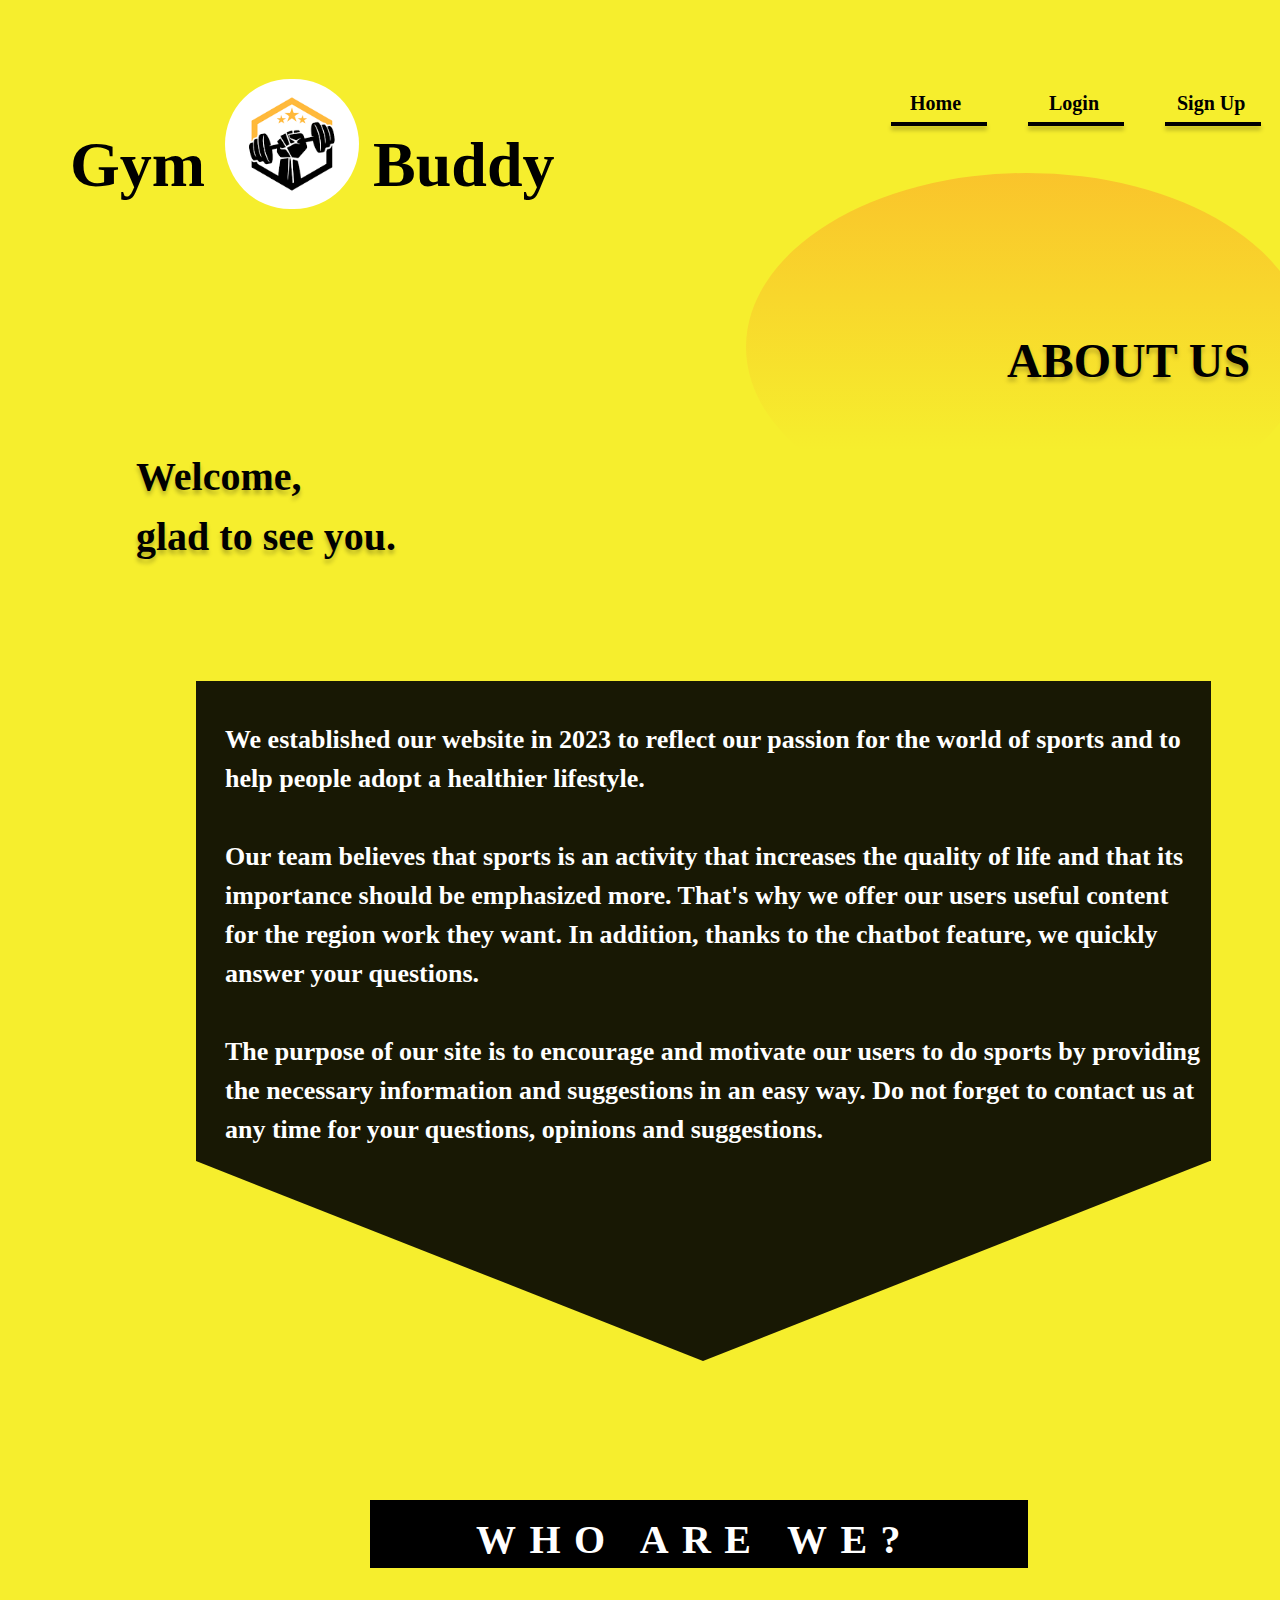
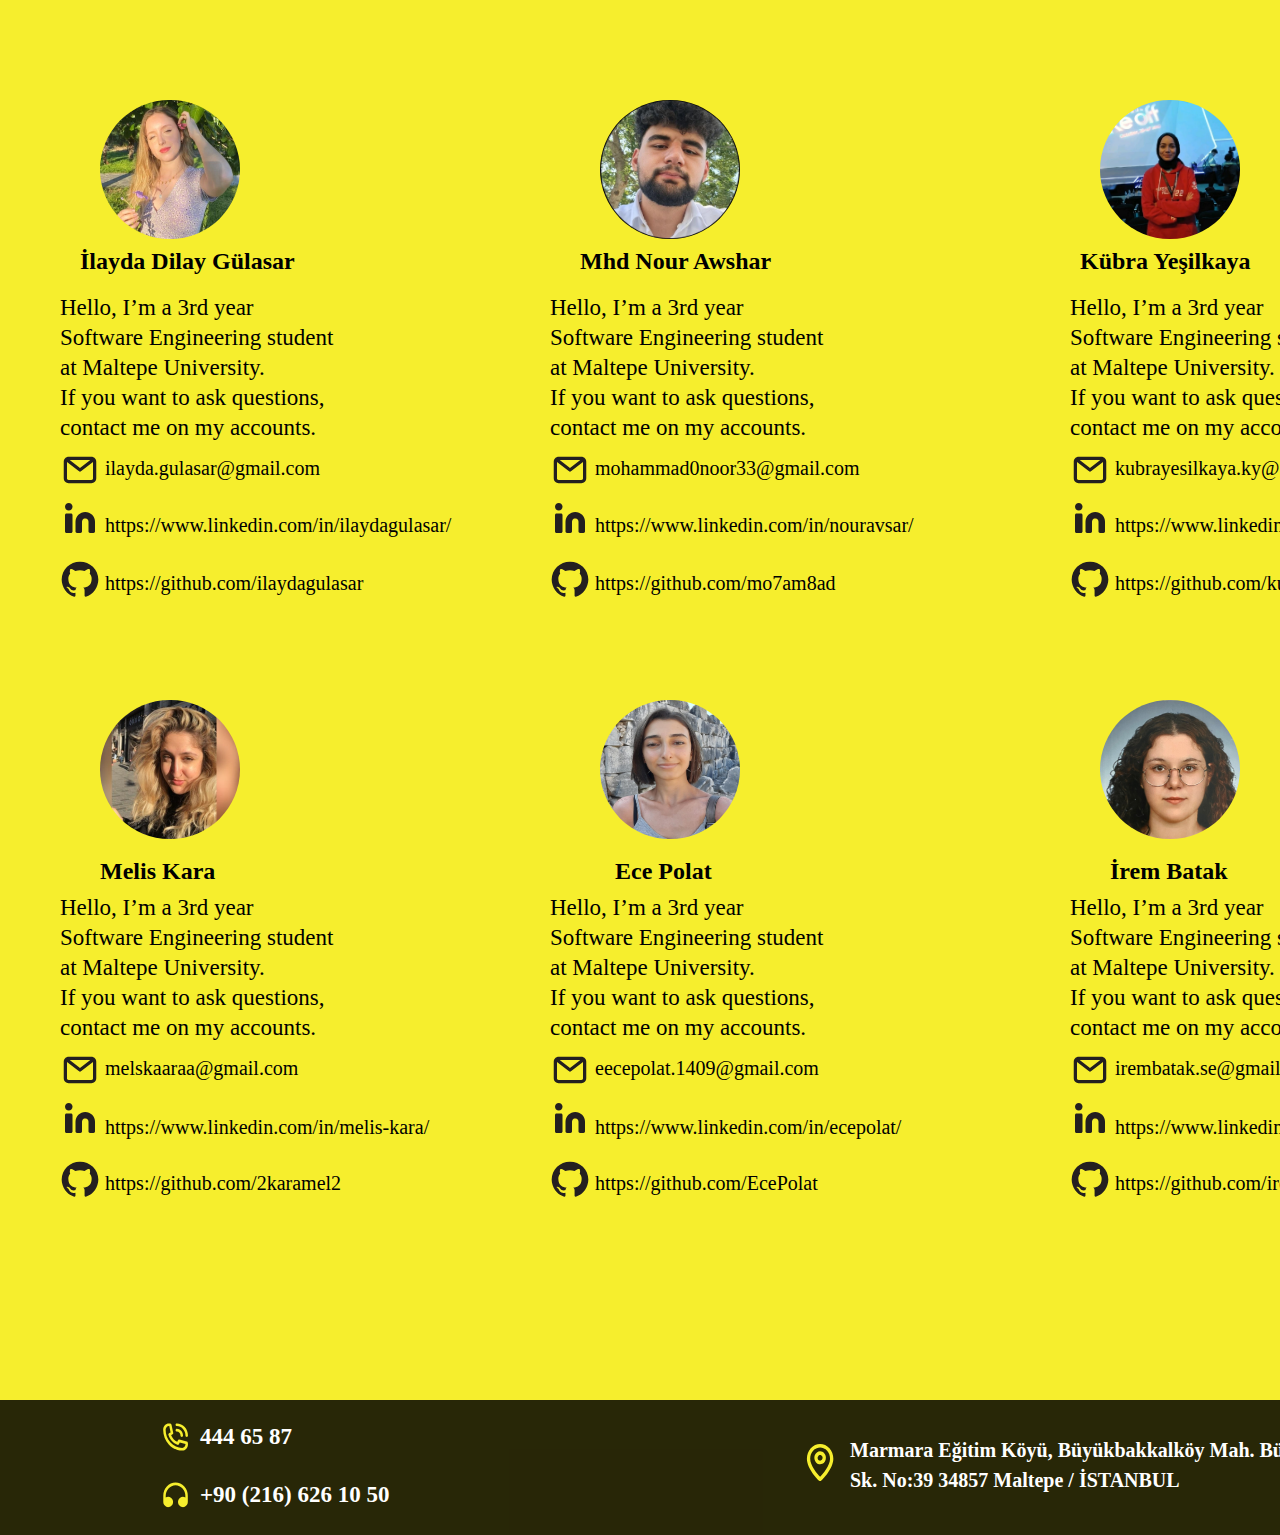
==== GymBuddy-AboutUs/AboutUs.html @ 1a785b75 "GymBuddy-AboutUs" ====
﻿<!DOCTYPE html>
<html>
<head>
    <meta charset="utf-8" />
    <title>GymBuddy</title>
    <link href="AboutUs.css" rel="stylesheet" />

</head>
<body>
    <div class="brand">
        <div class="Gym">
            <p class="GymText">
                Gym
            </p>
        </div>
        <div class="img">
            <img class="brandImg" src="Images/gym 1.svg" />
        </div>
        <div class="Buddy">
            <p class="BuddyText">
                Buddy
            </p>
        </div>
    </div>
    <div id="menu">
        <div id="menuItems">
            <div id="Home">
                <a href="homepage.html" class="text">
                    Home
                </a>
                <div class="line"></div>
            </div>

            <div id="login">
                <a href="login.html" class="text">
                    Login
                </a>
                <div class="line"></div>
            </div>

            <div id="SignUp">
                <a href="SignUp.html" class="text">
                    Sign Up
                </a>
                <div class="line"></div>
            </div>
        </div>
    </div>
    <h1>
        Welcome,<br />
        glad to see you.
    </h1>
    <div class="elips"></div>
    <h2>
        ABOUT US
    </h2>
    <div class="rectangle"></div>
    <div class="triangle"></div>
    <p class="TextinRectangle">
        We established our website in 2023 to reflect our passion for the world of sports and to help people adopt a healthier lifestyle.
        <br /><br />
        Our team believes that sports is an activity that increases the quality of life and that its importance should be emphasized more. That's why we offer our users useful content for the region work they want. In addition, thanks to the chatbot feature, we quickly answer your questions.
        <br /><br />
        The purpose of our site is to encourage and motivate our users to do sports by providing the necessary information and suggestions in an easy way. Do not forget to contact us at any time for your questions, opinions and suggestions.
    </p>
    <div class="rectangle2"></div>
    <h3>
        WHO ARE WE?
    </h3>
    <div class="about">
        <div class="ilayda">
            <img class="imgofilayda" src="Images/ilayda.jpeg" />
            <p class="nameofilayda">
                İlayda Dilay Gülasar
            </p>
            <p class="textofilayda">
                Hello, I’m a 3rd year Software Engineering student at Maltepe University.
                <br />
                If you want to ask questions, contact me on my accounts.
            </p>
            <img class="emaililayda" src="Images/🦆 icon _email outline_.svg" />
            <p class="ilaydamail">ilayda.gulasar@gmail.com</p>
            <img class="linkediniconilayda" src="Images/🦆 icon _linkedin_.svg" />
            <p class="linkedinilayda">https://www.linkedin.com/in/ilaydagulasar/</p>
            <img class="githubiconilayda" src="Images/🦆 icon _github_.svg" />
            <p class="githubilayda">https://github.com/ilaydagulasar </p>
        </div>
        <div class="nour">
            <img class="imgofnour" src="Images/nour.jpeg" />
            <p class="nameofnour">
                Mhd Nour Awshar
            </p>
            <p class="textofnour">
                Hello, I’m a 3rd year Software Engineering student at Maltepe University.
                <br />
                If you want to ask questions, contact me on my accounts.
            </p>
            <img class="emailnour" src="Images/🦆 icon _email outline_.svg" />
            <p class="nourmail">mohammad0noor33@gmail.com</p>
            <img class="linkediniconnour" src="Images/🦆 icon _linkedin_.svg" />
            <p class="linkedinnour">https://www.linkedin.com/in/nouravsar/ </p>
            <img class="githubiconnour" src="Images/🦆 icon _github_.svg" />
            <p class="githubnour">https://github.com/mo7am8ad </p>
        </div>
        <div class="kubra">
            <img class="imgofkubra" src="Images/kübra.jpeg" />
            <p class="nameofkubra">
                Kübra Yeşilkaya
            </p>
            <p class="textofkubra">
                Hello, I’m a 3rd year Software Engineering student at Maltepe University.
                <br />
                If you want to ask questions, contact me on my accounts.
            </p>
            <img class="emailkubra" src="Images/🦆 icon _email outline_.svg" />
            <p class="kubramail">kubrayesilkaya.ky@gmail.com</p>
            <img class="linkediniconkubra" src="Images/🦆 icon _linkedin_.svg" />
            <p class="linkedinkubra">https://www.linkedin.com/in/kubrayesilkaya/ </p>
            <img class="githubiconkubra" src="Images/🦆 icon _github_.svg" />
            <p class="githubkubra">https://github.com/kubrayesilkaya </p>
        </div>
        <div class="melis">
            <img class="imgofmelis" src="Images/Melis (2).jpeg" />
            <p class="nameofmelis">
                Melis Kara
            </p>
            <p class="textofmelis">
                Hello, I’m a 3rd year Software Engineering student at Maltepe University.
                <br />
                If you want to ask questions, contact me on my accounts.
            </p>
            <img class="emailmelis" src="Images/🦆 icon _email outline_.svg" />
            <p class="melismail">melskaaraa@gmail.com</p>
            <img class="linkediniconmelis" src="Images/🦆 icon _linkedin_.svg" />
            <p class="linkedinmelis">https://www.linkedin.com/in/melis-kara/ </p>
            <img class="githubiconmelis" src="Images/🦆 icon _github_.svg" />
            <p class="githubmelis">https://github.com/2karamel2 </p>
        </div>
        <div class="ece">
            <img class="imgofece" src="Images/ece.jpeg" />
            <p class="nameofece">
                Ece Polat
            </p>
            <p class="textofece">
                Hello, I’m a 3rd year Software Engineering student at Maltepe University.
                <br />
                If you want to ask questions, contact me on my accounts.
            </p>
            <img class="emailece" src="Images/🦆 icon _email outline_.svg" />
            <p class="ecemail">eecepolat.1409@gmail.com</p>
            <img class="linkediniconece" src="Images/🦆 icon _linkedin_.svg" />
            <p class="linkedinece">https://www.linkedin.com/in/ecepolat/</p>
            <img class="githubiconece" src="Images/🦆 icon _github_.svg" />
            <p class="githubece">https://github.com/EcePolat</p>
        </div>
        <div class="irem">
            <img class="imgofirem" src="Images/irem.jpeg" />
            <p class="nameofirem">
                İrem Batak
            </p>
            <p class="textofirem">
                Hello, I’m a 3rd year Software Engineering student at Maltepe University.
                <br />
                If you want to ask questions, contact me on my accounts.
            </p>
            <img class="emailirem" src="Images/🦆 icon _email outline_.svg" />
            <p class="iremmail">irembatak.se@gmail.com</p>
            <img class="linkediniconirem" src="Images/🦆 icon _linkedin_.svg" />
            <p class="linkedinirem"> https://www.linkedin.com/in/irembt/</p>
            <img class="githubiconirem" src="Images/🦆 icon _github_.svg" />
            <p class="githubirem">https://github.com/irembatak</p>
        </div>
    </div>
    <div class="footer">
        <div class="circle">
            <span class="arrow"></span>
        </div>
        <div class="rectangle3"></div>
        <img class="phone" src="Images/🦆 icon _phone call outline_.svg" />
        <p class="phoneNumber">
            444 65 87
        </p>
        <br />
        <img class="headphones" src="Images/🦆 icon _headphones_.svg" />
        <p class="telNumber">
            +90 (216) 626 10 50
        </p>
        <img class="address" src="Images/🦆 icon _pin outline_.svg" />
        <p class="adres">
            Marmara Eğitim Köyü, Büyükbakkalköy Mah. Büyükbakkalköy Yolu Sk. No:39 34857 Maltepe / İSTANBUL
        </p>
    </div>
</body>
</html>
---- GymBuddy-AboutUs/AboutUs.css ----
﻿h1 {
    /* Welcome, glad to see you. */

    position: absolute;
    width: 536px;
    height: 164px;
    left: 136px;
    top: 420px;
    font-family: 'Poppins';
    font-style: normal;
    font-weight: 700;
    font-size: 40px;
    line-height: 60px;
    color: #000000;
    text-shadow: 0px 4px 4px rgba(0, 0, 0, 0.25);
}

.elips {
    /* Ellipse */

    border-radius: 50%;
    position: absolute;
    width: 562px;
    height: 348px;
    left: 746px;
    top: 173px;
    background: linear-gradient(180deg, rgba(252, 168, 42, 0.6) 0%, rgba(252, 168, 42, 0) 79.69%);
}

h2 {
    /* ABOUT US */

    position: absolute;
    width: 250px;
    height: 72px;
    left: 1007px;
    top: 285px;
    font-family: 'Poppins';
    font-style: normal;
    font-weight: 700;
    font-size: 48px;
    line-height: 72px;
    color: #000000;
    text-shadow: 0px 4px 4px rgba(0, 0, 0, 0.25);
}

body {
    background-color: #F6EE2D;
    height: 200px;
    width: 100px;
    left: -100px;
    top: -200px;
    border-radius: 0px;
}

#menu {
    position: absolute;
    width: 382px;
    height: 31px;
    left: 25px;
    top: 44px;
}

#Home .text {
    position: absolute;
    width: 61px;
    height: 30px;
    left: 885px;
    top: 44px;
    font-family: 'Poppins';
    font-style: normal;
    font-weight: 700;
    font-size: 20px;
    line-height: 30px;
    display: flex;
    align-items: center;
    text-align: center;
    color: #000000;
    margin: 0;
    text-decoration: none;
}

#Home .line {
    position: absolute;
    width: 92px;
    height: 0px;
    left: 866px;
    top: 78px;
    border: 2px solid #000000;
    box-shadow: 0px 4px 4px rgba(0, 0, 0, 0.25);
}

#login .text {
    position: absolute;
    width: 61px;
    height: 30px;
    left: 1024px;
    top: 44px;
    font-family: 'Poppins';
    font-style: normal;
    font-weight: 700;
    font-size: 20px;
    line-height: 30px;
    display: flex;
    align-items: center;
    text-align: center;
    color: #000000;
    margin: 0;
    text-decoration: none;
}

#login .line {
    position: absolute;
    width: 92px;
    height: 0px;
    left: 1003px;
    top: 78px;
    border: 2px solid #000000;
    box-shadow: 0px 4px 4px rgba(0, 0, 0, 0.25);
}

#SignUp .text {
    position: absolute;
    width: 70px;
    height: 30px;
    left: 1152px;
    top: 44px;
    font-family: 'Poppins';
    font-style: normal;
    font-weight: 700;
    font-size: 20px;
    line-height: 30px;
    display: flex;
    align-items: center;
    text-align: center;
    color: #000000;
    margin: 0;
    text-decoration: none;
}

#SignUp .line {
    position: absolute;
    width: 92px;
    height: 0px;
    left: 1140px;
    top: 78px;
    border: 2px solid #000000;
    box-shadow: 0px 4px 4px rgba(0, 0, 0, 0.25);
}

.GymText {
    position: absolute;
    width: 157px;
    height: 96px;
    left: 70px;
    top: 53px;
    font-family: 'Poppins';
    font-style: normal;
    font-weight: 700;
    font-size: 64px;
    line-height: 96px;
    color: #000000;
    mix-blend-mode: normal;
}

.BuddyText {
    position: absolute;
    width: 213px;
    height: 96px;
    left: 373px;
    top: 53px;
    font-family: 'Poppins';
    font-style: normal;
    font-weight: 700;
    font-size: 64px;
    line-height: 96px;
    color: #000000;
}

.img {
    position: absolute;
    width: 134px;
    height: 130px;
    left: 225px;
    top: 79px;
    background: url(gym.png);
    border-radius: 89px;
}

.rectangle {
    position: absolute;
    width: 1015px;
    height: 480px;
    left: 196px;
    top: 681px;
    background: rgba(0, 0, 0, 0.9);
}

.triangle {
    position: absolute;
    width: 0;
    height: 0;
    top: 1161px;
    left: 196px;
    border-left: 507.5px solid transparent;
    border-right: 507.5px solid transparent;
    border-top: 200px solid rgba(0, 0, 0, 0.9);
}

.TextinRectangle {
    position: absolute;
    width: 980px;
    height: 498px;
    left: 225px;
    top: 694px;
    font-family: 'Poppins';
    font-style: normal;
    font-weight: 700;
    font-size: 26px;
    line-height: 39px;
    color: #FFFFFF;
}

.rectangle2 {
    position: absolute;
    width: 658px;
    height: 68px;
    top: 1500px;
    left: 370px;
    background: #000000;
}

h3 {
    position: absolute;
    width: 450px;
    height: 60px;
    top: 1470px;
    left: 470px;
    font-family: 'Poppins';
    font-style: normal;
    font-weight: 700;
    font-size: 40px;
    line-height: 60px;
    text-align: center;
    letter-spacing: 0.335em;
    color: #FFFFFF;
}

.imgofilayda {
    position: absolute;
    width: 140px;
    height: 139px;
    top: 1700px;
    left: 100px;
    background: url(ilayda);
    border-radius: 69.5px;
}

.nameofilayda {
    position: absolute;
    width: 239px;
    height: 35px;
    top: 1820px;
    left: 80px;
    font-family: 'Poppins';
    font-style: normal;
    font-weight: 700;
    font-size: 24px;
    line-height: 34px;
    color: #000000;
}

.textofilayda {
    position: absolute;
    width: 280px;
    height: 150px;
    top: 1870px;
    left: 60px;
    font-family: 'Poppins';
    font-style: normal;
    font-weight: 500;
    font-size: 23px;
    line-height: 30px;
    color: #000000;
}

.emaililayda {
    position: absolute;
    width: 40px;
    height: 40px;
    top: 2050px;
    left: 60px;
}

.ilaydamail {
    position: absolute;
    width: 254px;
    height: 27px;
    top: 2035px;
    left: 105px;
    font-family: 'Poppins';
    font-style: normal;
    font-weight: 500;
    font-size: 20px;
    line-height: 27px;
    color: #000000;
}

.linkediniconilayda {
    position: absolute;
    width: 40px;
    height: 40px;
    top: 2098px;
    left: 60px;
}

.linkedinilayda {
    position: absolute;
    width: 360px;
    height: 27px;
    top: 2092px;
    left: 105px;
    font-family: 'Poppins';
    font-style: normal;
    font-weight: 500;
    font-size: 20px;
    line-height: 27px;
    color: #000000;
}

.githubiconilayda {
    position: absolute;
    width: 40px;
    height: 40px;
    top: 2160px;
    left: 60px;
}

.githubilayda {
    position: absolute;
    width: 261px;
    height: 27px;
    top: 2150px;
    left: 105px;
    font-family: 'Poppins';
    font-style: normal;
    font-weight: 500;
    font-size: 20px;
    line-height: 27px;
    color: #000000;
}

.imgofnour {
    position: absolute;
    width: 140px;
    height: 139px;
    top: 1700px;
    left: 600px;
    background: url(nour);
    border-radius: 83.5px;
}

.nameofnour {
    position: absolute;
    width: 239px;
    height: 35px;
    top: 1820px;
    left: 580px;
    font-family: 'Poppins';
    font-style: normal;
    font-weight: 700;
    font-size: 24px;
    line-height: 34px;
    color: #000000;
}

.textofnour {
    position: absolute;
    width: 280px;
    height: 150px;
    top: 1870px;
    left: 550px;
    font-family: 'Poppins';
    font-style: normal;
    font-weight: 500;
    font-size: 23px;
    line-height: 30px;
    color: #000000;
}

.emailnour {
    position: absolute;
    width: 40px;
    height: 40px;
    top: 2050px;
    left: 550px;
}

.nourmail {
    position: absolute;
    width: 254px;
    height: 27px;
    top: 2035px;
    left: 595px;
    font-family: 'Poppins';
    font-style: normal;
    font-weight: 500;
    font-size: 20px;
    line-height: 27px;
    color: #000000;
}

.linkediniconnour {
    position: absolute;
    width: 40px;
    height: 40px;
    top: 2098px;
    left: 550px;
}

.linkedinnour {
    position: absolute;
    width: 360px;
    height: 27px;
    top: 2092px;
    left: 595px;
    font-family: 'Poppins';
    font-style: normal;
    font-weight: 500;
    font-size: 20px;
    line-height: 27px;
    color: #000000;
}

.githubiconnour {
    position: absolute;
    width: 40px;
    height: 40px;
    top: 2160px;
    left: 550px;
}

.githubnour {
    position: absolute;
    width: 261px;
    height: 27px;
    top: 2150px;
    left: 595px;
    font-family: 'Poppins';
    font-style: normal;
    font-weight: 500;
    font-size: 20px;
    line-height: 27px;
    color: #000000;
}

.imgofkubra {
    position: absolute;
    width: 140px;
    height: 139px;
    top: 1700px;
    left: 1100px;
    background: url(kübra);
    border-radius: 73px;
}

.nameofkubra {
    position: absolute;
    width: 239px;
    height: 35px;
    top: 1820px;
    left: 1080px;
    font-family: 'Poppins';
    font-style: normal;
    font-weight: 700;
    font-size: 24px;
    line-height: 34px;
    color: #000000;
}

.textofkubra {
    position: absolute;
    width: 280px;
    height: 150px;
    top: 1870px;
    left: 1070px;
    font-family: 'Poppins';
    font-style: normal;
    font-weight: 500;
    font-size: 23px;
    line-height: 30px;
    color: #000000;
}

.emailkubra {
    position: absolute;
    width: 40px;
    height: 40px;
    top: 2050px;
    left: 1070px;
}

.kubramail {
    position: absolute;
    width: 254px;
    height: 27px;
    top: 2035px;
    left: 1115px;
    font-family: 'Poppins';
    font-style: normal;
    font-weight: 500;
    font-size: 20px;
    line-height: 27px;
    color: #000000;
}

.linkediniconkubra {
    position: absolute;
    width: 40px;
    height: 40px;
    top: 2098px;
    left: 1070px;
}

.linkedinkubra {
    position: absolute;
    width: 360px;
    height: 27px;
    top: 2092px;
    left: 1115px;
    font-family: 'Poppins';
    font-style: normal;
    font-weight: 500;
    font-size: 20px;
    line-height: 27px;
    color: #000000;
}

.githubiconkubra {
    position: absolute;
    width: 40px;
    height: 40px;
    top: 2160px;
    left: 1070px;
}

.githubkubra {
    position: absolute;
    width: 261px;
    height: 27px;
    top: 2150px;
    left: 1115px;
    font-family: 'Poppins';
    font-style: normal;
    font-weight: 500;
    font-size: 20px;
    line-height: 27px;
    color: #000000;
}

.imgofmelis {
    position: absolute;
    width: 140px;
    height: 139px;
    top: 2300px;
    left: 100px;
    background: url(Melis (2).jpg);
    border-radius: 80.5px;
}

.nameofmelis {
    position: absolute;
    width: 239px;
    height: 35px;
    top: 2430px;
    left: 100px;
    font-family: 'Poppins';
    font-style: normal;
    font-weight: 700;
    font-size: 24px;
    line-height: 34px;
    color: #000000;
}

.textofmelis {
    position: absolute;
    width: 280px;
    height: 150px;
    top: 2470px;
    left: 60px;
    font-family: 'Poppins';
    font-style: normal;
    font-weight: 500;
    font-size: 23px;
    line-height: 30px;
    color: #000000;
}

.emailmelis {
    position: absolute;
    width: 40px;
    height: 40px;
    top: 2650px;
    left: 60px;
}

.melismail {
    position: absolute;
    width: 254px;
    height: 27px;
    top: 2635px;
    left: 105px;
    font-family: 'Poppins';
    font-style: normal;
    font-weight: 500;
    font-size: 20px;
    line-height: 27px;
    color: #000000;
}

.linkediniconmelis {
    position: absolute;
    width: 40px;
    height: 40px;
    top: 2698px;
    left: 60px;
}

.linkedinmelis {
    position: absolute;
    width: 360px;
    height: 27px;
    top: 2694px;
    left: 105px;
    font-family: 'Poppins';
    font-style: normal;
    font-weight: 500;
    font-size: 20px;
    line-height: 27px;
    color: #000000;
}

.githubiconmelis {
    position: absolute;
    width: 40px;
    height: 40px;
    top: 2760px;
    left: 60px;
}

.githubmelis {
    position: absolute;
    width: 261px;
    height: 27px;
    top: 2750px;
    left: 105px;
    font-family: 'Poppins';
    font-style: normal;
    font-weight: 500;
    font-size: 20px;
    line-height: 27px;
    color: #000000;
}

.imgofece {
    position: absolute;
    width: 140px;
    height: 139px;
    top: 2300px;
    left: 600px;
    background: url(ece);
    border-radius: 81.5px;
}

.nameofece {
    position: absolute;
    width: 239px;
    height: 35px;
    top: 2430px;
    left: 615px;
    font-family: 'Poppins';
    font-style: normal;
    font-weight: 700;
    font-size: 24px;
    line-height: 34px;
    color: #000000;
}

.textofece {
    position: absolute;
    width: 280px;
    height: 150px;
    top: 2470px;
    left: 550px;
    font-family: 'Poppins';
    font-style: normal;
    font-weight: 500;
    font-size: 23px;
    line-height: 30px;
    color: #000000;
}

.emailece {
    position: absolute;
    width: 40px;
    height: 40px;
    top: 2650px;
    left: 550px;
}

.ecemail {
    position: absolute;
    width: 254px;
    height: 27px;
    top: 2635px;
    left: 595px;
    font-family: 'Poppins';
    font-style: normal;
    font-weight: 500;
    font-size: 20px;
    line-height: 27px;
    color: #000000;
}

.linkediniconece {
    position: absolute;
    width: 40px;
    height: 40px;
    top: 2698px;
    left: 550px;
}

.linkedinece {
    position: absolute;
    width: 360px;
    height: 27px;
    top: 2694px;
    left: 595px;
    font-family: 'Poppins';
    font-style: normal;
    font-weight: 500;
    font-size: 20px;
    line-height: 27px;
    color: #000000;
}

.githubiconece {
    position: absolute;
    width: 40px;
    height: 40px;
    top: 2760px;
    left: 550px;
}

.githubece {
    position: absolute;
    width: 261px;
    height: 27px;
    top: 2750px;
    left: 595px;
    font-family: 'Poppins';
    font-style: normal;
    font-weight: 500;
    font-size: 20px;
    line-height: 27px;
    color: #000000;
}

.imgofirem {
    position: absolute;
    width: 140px;
    height: 139px;
    top: 2300px;
    left: 1100px;
    background: url(ilayda);
    border-radius: 69.5px;
}

.nameofirem {
    position: absolute;
    width: 239px;
    height: 35px;
    top: 2430px;
    left: 1110px;
    font-family: 'Poppins';
    font-style: normal;
    font-weight: 700;
    font-size: 24px;
    line-height: 34px;
    color: #000000;
}

.textofirem {
    position: absolute;
    width: 280px;
    height: 150px;
    top: 2470px;
    left: 1070px;
    font-family: 'Poppins';
    font-style: normal;
    font-weight: 500;
    font-size: 23px;
    line-height: 30px;
    color: #000000;
}

.emailirem {
    position: absolute;
    width: 40px;
    height: 40px;
    top: 2650px;
    left: 1070px;
}

.iremmail {
    position: absolute;
    width: 254px;
    height: 27px;
    top: 2635px;
    left: 1115px;
    font-family: 'Poppins';
    font-style: normal;
    font-weight: 500;
    font-size: 20px;
    line-height: 27px;
    color: #000000;
}

.linkediniconirem {
    position: absolute;
    width: 40px;
    height: 40px;
    top: 2698px;
    left: 1070px;
}

.linkedinirem {
    position: absolute;
    width: 360px;
    height: 27px;
    top: 2694px;
    left: 1115px;
    font-family: 'Poppins';
    font-style: normal;
    font-weight: 500;
    font-size: 20px;
    line-height: 27px;
    color: #000000;
}

.githubiconirem {
    position: absolute;
    width: 40px;
    height: 40px;
    top: 2760px;
    left: 1070px;
}

.githubirem {
    position: absolute;
    width: 261px;
    height: 27px;
    top: 2750px;
    left: 1115px;
    font-family: 'Poppins';
    font-style: normal;
    font-weight: 500;
    font-size: 20px;
    line-height: 27px;
    color: #000000;
}

.imgofirem {
    position: absolute;
    width: 140px;
    height: 139px;
    top: 2300px;
    left: 1100px;
    background: url(irem);
    border-radius: 69.5px;
}

.rectangle3 {
    position: absolute;
    width: 1500px;
    height: 135px;
    top: 3000px;
    left: 0;
    background: rgba(0, 0, 0, 0.84);
}

.phone {
    position: absolute;
    width: 30.74px;
    height: 34px;
    top: 3020px;
    left: 160px;
}

.phoneNumber {
    position: absolute;
    width: 145.68px;
    height: 35px;
    top: 2997px;
    left: 200px;
    font-family: 'Poppins';
    font-style: normal;
    font-weight: 700;
    font-size: 23px;
    line-height: 34px;
    color: #FFFFFF;
}

.headphones {
    position: absolute;
    width: 30.58px;
    height: 30.88px;
    top: 3080px;
    left: 160px;
}

.telNumber {
    position: absolute;
    width: 242.81px;
    height: 35px;
    top: 3055px;
    left: 200px;
    font-family: 'Poppins';
    font-style: normal;
    font-weight: 700;
    font-size: 23px;
    line-height: 34px;
    color: #FFFFFF;
}

.address {
    position: absolute;
    width: 39.67px;
    height: 45px;
    top: 3040px;
    left: 800px;
}

.adres {
    position: absolute;
    width: 601.98px;
    height: 60px;
    top: 3015px;
    left: 850px;
    font-family: 'Poppins';
    font-style: normal;
    font-weight: 700;
    font-size: 20px;
    line-height: 30px;
    color: #FFFFFF;
}

.circle {
    display: flex;
    align-items: center;
    justify-content: center;
    border-radius: 50%;
    position: absolute;
    width: 63.47px;
    height: 64px;
    left: 1400px;
    top: 2900px;
    background: #000000;
    cursor: pointer;
}

.arrow {
    position: absolute;
    top: 45%;
    left: 50%;
    transform: translate(-50%, -50%) rotate(-270deg);
    width: 0;
    height: 0;
    border-top: 10px solid transparent;
    border-bottom: 10px solid transparent;
    border-right: 15px solid white;
}
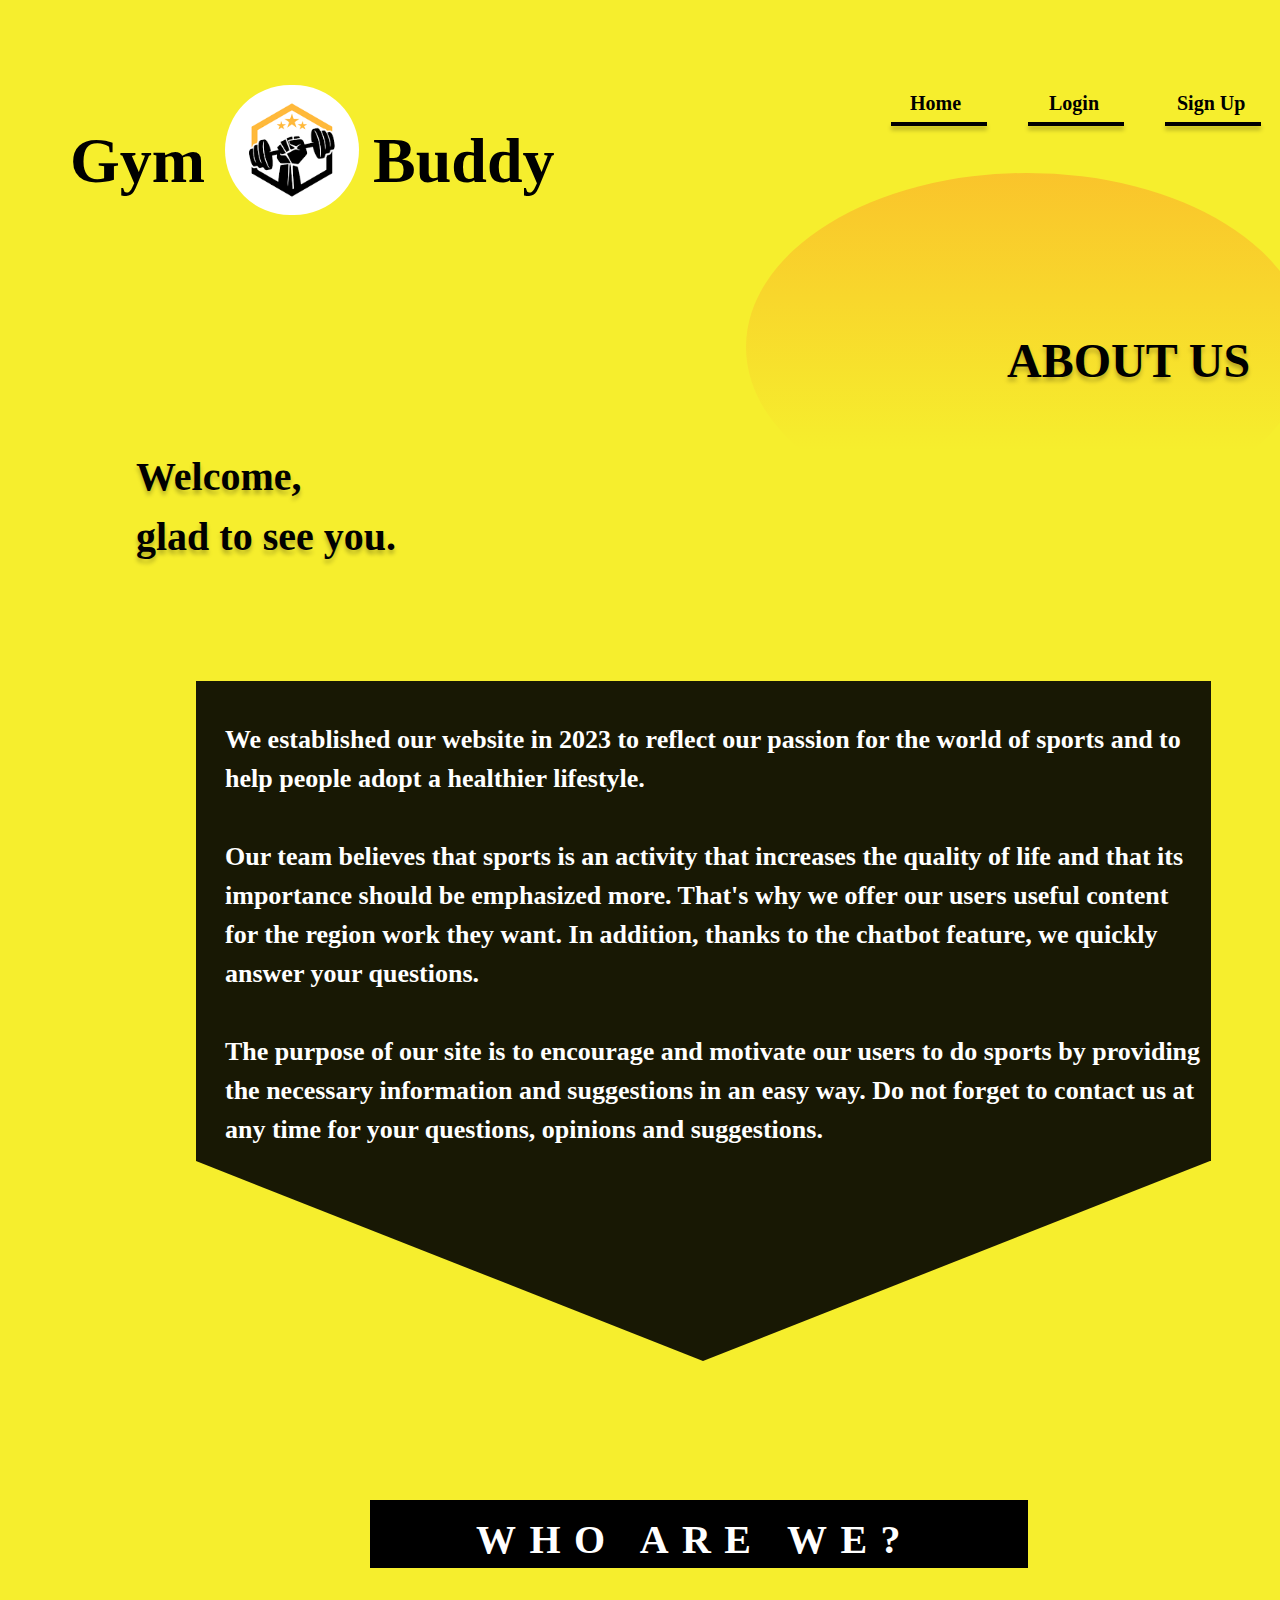
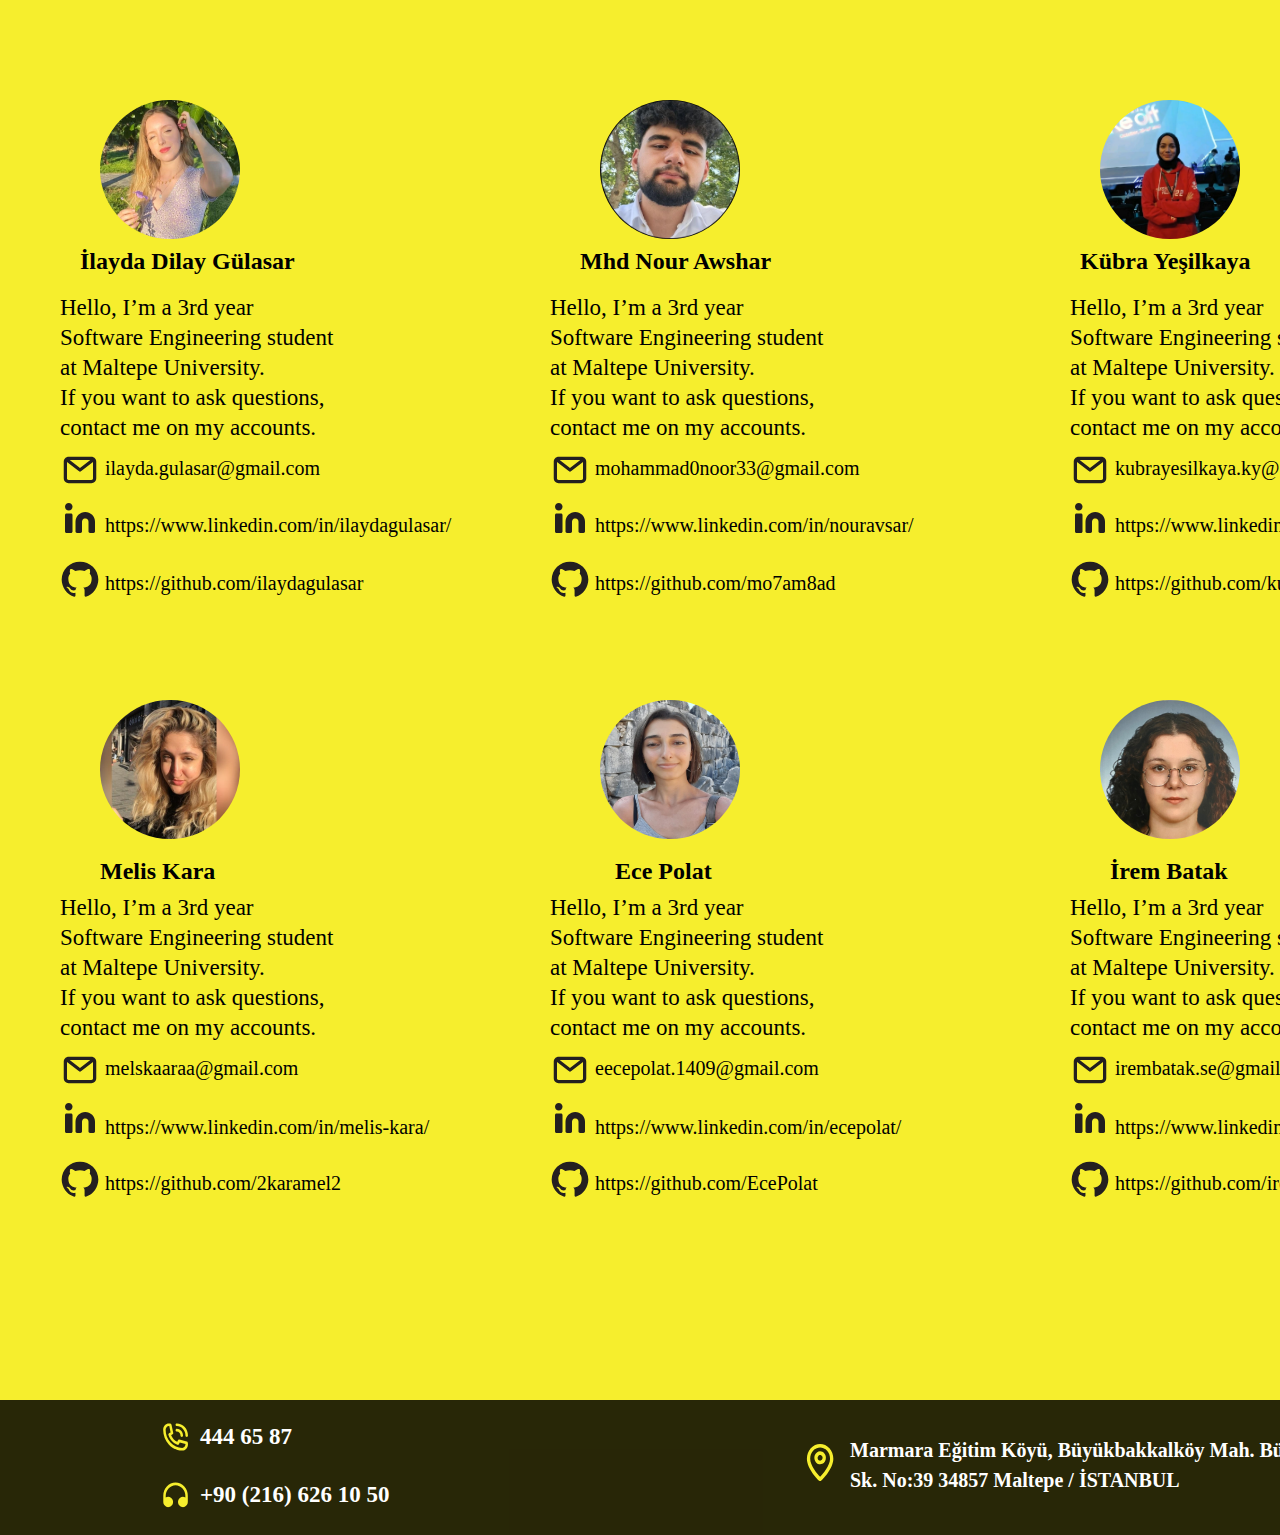
==== commit 54a18424: "Update AboutUs.html" ====
--- a/GymBuddy-AboutUs/AboutUs.html
+++ b/GymBuddy-AboutUs/AboutUs.html
@@ -32,7 +32,7 @@
             </div>
 
             <div id="login">
-                <a href="login.html" class="text">
+                <a href="Login.html" class="text">
                     Login
                 </a>
                 <div class="line"></div>
@@ -191,4 +191,4 @@
         </p>
     </div>
 </body>
-</html>+</html>
--- a/GymBuddy-AboutUs/AboutUs.css
+++ b/GymBuddy-AboutUs/AboutUs.css
@@ -153,7 +153,7 @@
     width: 157px;
     height: 96px;
     left: 70px;
-    top: 53px;
+    top: 49px;
     font-family: 'Poppins';
     font-style: normal;
     font-weight: 700;
@@ -168,7 +168,7 @@
     width: 213px;
     height: 96px;
     left: 373px;
-    top: 53px;
+    top: 49px;
     font-family: 'Poppins';
     font-style: normal;
     font-weight: 700;
@@ -182,7 +182,7 @@
     width: 134px;
     height: 130px;
     left: 225px;
-    top: 79px;
+    top: 85px;
     background: url(gym.png);
     border-radius: 89px;
 }
